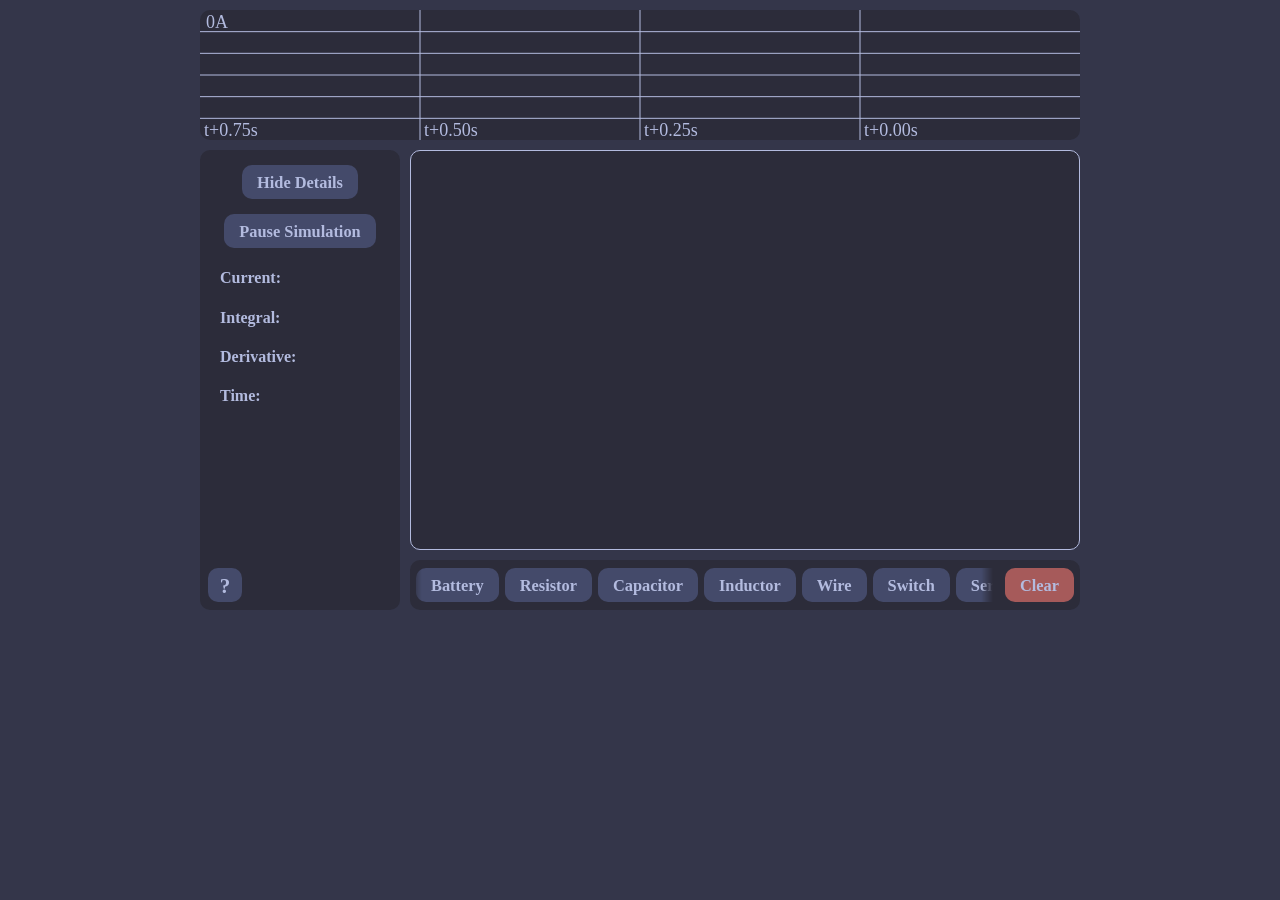
==== src/index.html @ c6ce1894 "Add help menu" ====
<!DOCTYPE html>
<html>

<head>
    <meta charset="UTF-8">
    <title>Circuit Simulator</title>
    <link rel="stylesheet" href="css/index.css">
    <script src="js/index.js" defer></script>
    <script type="module" src="js/core/app.js" defer></script>
</head>

<body>
    <canvas class="graph" id="graph" width="880" height="130"></canvas>

    <div class="container">
        <div class="button button-center" id="showData">
            <h3 id="showDataText">Hide Details</h3>
        </div>
        <div class="button button-center" id="runSimulation">
            <h3 id="runSimulationText">Pause Simulation</h3>
        </div>
        <h4 id="current">Current:</h4>
        <h4 id="integral">Integral:</h4>    
        <h4 id="derivative">Derivative:</h4>
        <h4 id="time">Time:</h4>

        <div class="bottom-bar">
            <div class="button bar-item" id="help">
                <h2>?</h2>
            </div>
        </div>
    </div>

    <canvas class="canvas" id="canvas" width="670" height="400"></canvas>

    <div class="button-grid">
        <div class="sliding-cover" id="slider-cover">
            <div class="sliding-insert" id="slider">
                <div class="button button-left" id="addBattery">
                    <h3>Battery</h3>
                </div>
                <div class="button button-left" id="addResistor">
                    <h3>Resistor</h3>
                </div>
                <div class="button button-left" id="addCapacitor">
                    <h3>Capacitor</h3>
                </div>
                <div class="button button-left" id="addInductor">
                    <h3>Inductor</h3>
                </div>
                <div class="button button-left" id="addWire">
                    <h3>Wire</h3>
                </div>
                <div class="button button-left" id="addSwitch">
                    <h3>Switch</h3>
                </div>
                <div class="button button-left" id="addSeries">
                    <h3>Series Preset</h3>
                </div>
                <div class="button button-left" id="addParallel">
                    <h3>Parallel Preset</h3>
                </div>
                <div class="button button-left" id="addSeriesSwitch">
                    <h3>Switch Preset</h3>
                </div>
                <div class="button button-left" id="addRC">
                    <h3>RC Preset</h3>
                </div>
                <div class="button button-left" id="addRL">
                    <h3>RL Preset</h3>
                </div>
                <div class="button button-left" id="addLC">
                    <h3>LC Preset</h3>
                </div>
                <div class="button button-left" id="addRLC">
                    <h3>RLC Preset</h3>
                </div>
            </div>
        </div>
        <div class="button button-right alert" id="clearCanvas">
            <h3 id="clearCanvasText">Clear</h3>
        </div>
    </div>

    <div class="input-box" id="input-box">
        <div class="input-box-entry" id="input-entry-1">
            <h3 id="input-type-1">Title 1</h3>
            <input id="input-field-1" type="number" value="1" min="0">
            <h3 id="input-unit-1" style="width: 30px; text-align: center;">X</h3>
        </div>

        <div class="input-box-entry" id="input-entry-2">
            <h3 id="input-type-2">Title 2</h3>
            <input id="input-field-2" type="number" value="1" min="0">
            <h3 id="input-unit-2" style="width: 30px; text-align: center;">X</h3>
        </div>

        <div class="input-box-bottom">
            <div class="input-button" id="accept">
                 <p>Accept</p>
            </div>
            <div class="input-button" id="cancel">
                 <p>Cancel</p>
            </div>
        </div>
    </div>

    <div class="help-window" id="help-window">
        <p>
            Press the buttons below to add elements
            <br><br>
            Hover over the buttons and scroll to show more options
            <br><br>
            Double click elements to edit their properties or change their state
            <br><br>
            Drag elements to move them (drag the contacts for wires)
            <br><br>
            Dragging in empty space will allow you to select multiple elements
            <br><br>
            Hold shift while dragging to rotate elements
            <br><br>
            Press the help button again to close
        </p>
    </div>
</body>

</html>
---- src/css/index.css ----
:root {
    --panel: rgb(44, 44, 58);
    --background: rgb(52, 54, 74);
    --highlight: rgb(68, 74, 106);
    --dark: rgb(22, 22, 29);
    --light: rgb(179, 187, 223);
    --shadow: rgba(22, 22, 29, 0.5);
}

body {
    position: relative;
    width: 900px;
    background-color: var(--background);
    margin: auto;
}

.graph {
    position: absolute;
    top: 10px; left: 10px;
    box-sizing: border-box;
    border-radius: 10px;
    background-color: var(--panel);
    border-style: solid;
    border-color: var(--light);
    border-width: 0px;
    width: 880px;
    height: 130px;
}

.container {
    position: absolute;
    top: 150px; left: 10px;
    box-sizing: border-box;
    border-radius: 10px;
    background-color: var(--panel);
    border-style: solid;
    border-color: var(--light);
    border-width: 0px;
    color: var(--light);
    width: 200px;
    height: 460px;
    padding-left: 20px;
    padding-right: 20px;
    overflow: hidden;
}

.container.h3 {
    font-size: 14px;
}

.bottom-bar {
    position: absolute;
    width: 100%;
    height: 50px;
    bottom: 0; left: 0;
}

.bar-item {
    float: left;
    margin-top: 8px;
    margin-left: 8px;
    border-radius: 10px;
    width: 34px; height: 34px;
    text-align: center;
}

.canvas {
    position: absolute;
    top: 150px; left: 220px;
    box-sizing: border-box;
    border-radius: 10px;
    background-color: var(--panel);
    border-style: solid;
    border-color: var(--light);
    border-width: 1px;
    width: 670px;
    height: 400px;
}

.button-grid{
    position: absolute;
    top: 560px; left: 220px;
    box-sizing: border-box;
    background-color: var(--panel);
    width: 670px;
    height: 50px;
    border-radius: 10px;
    border-style: solid;
    border-color: var(--light);
    border-width: 0px;
    padding: 6px;
    overflow: hidden;
}

.sliding-cover {
    position: absolute;
    width: 87%;
    top: 0; left: 0;
    padding-top: 8px;
    height: 50px;
    overflow: hidden;
    mask-image: linear-gradient(to right, rgba(0,0,0,0) 0%, rgba(0,0,0,1) 2%, rgba(0,0,0,1) 98%, rgba(0,0,0,0) 100%);
}

.sliding-insert {
    position: absolute;
    width: max-content;
    left: 6px;
}

.button {
    font-size: 14px;
    border-radius: 10px;
    padding-left: 15px; padding-right: 15px;
    height: 34px;
    color: var(--light);
    background-color: var(--highlight);
    display: flex;
    align-items: center;
    box-sizing: border-box;
    justify-content: center;
    border-style: solid;
    border-color: var(--light);
    border-width: 0px;
    padding-top: 2px;
    transition: box-shadow 0.4s ease;
}

.button-left {
    float: left;
    margin-right: 6px;
}

.button-right {
    position: absolute;
    right: 6px;
    float: right;
    margin-left: 6px;
}

.button-center {
    margin: auto;
    margin-top: 15px;
    width: max-content;
}

.button:hover {
    box-shadow: 0 5px 10px var(--shadow);
}

.alert {
    margin-top: 2px;
    color: var(--light);
    background-color: rgb(166, 90, 90);
}

.input-box {
    visibility: hidden;
    position: absolute;
    top: calc(150px + 200px - 50px); left: calc(220px + 335px - 125px);
    box-sizing: border-box;
    border-radius: 10px;
    background-color: var(--panel);
    border-style: solid;
    border-color: var(--light);
    border-width: 1px;
    height: 150px;
    width: 250px;
    box-shadow: 0 5px 10px var(--shadow);
    overflow: hidden;
}

.input-box-entry {
    width: 230px;
    height: 30px;
    display: flex;
    align-items: center;
    padding: 10px;
    overflow: hidden;
}

.input-box-entry > h3 {
    width: 145px;
    float: left;
    font-size: 16px;
    color: var(--light);
}

.input-box-entry > input {
    width: 75px;
    float: left;
    color-scheme: dark ;
    color: var(--light);
    background-color: var(--panel);
    border-width: 1px;
    border-color: var(--light);
    border-style: solid;
    border-radius: 10px;
    display: border-box;
}

.input-box-bottom {
    height: 50px;
    width: 250px;
    position: absolute;
    bottom: 0px;
    display: flex;
    justify-content: space-around;
    align-items: center;
}

.input-button {
    position: relative;
    height: 34px;
    width: 100px;
    padding-left: 10px; padding-right: 10px;
    background-color: var(--highlight);
    display: flex;
    align-items: center;
    justify-content: center;
    box-sizing: border-box;
    border-radius: 10px;
    border-style: solid;
    border-color: var(--light);
    border-width: 0px;
    font-size: 18px;
    transition: box-shadow 0.4s ease;
    color: var(--light);
}

.input-button:hover {
    box-shadow: 0 5px 10px var(--shadow);
}

.help-window {
    visibility: hidden;
    position: absolute;
    top: calc(150px + 200px - 140px);
    left: calc(220px + 335px - 250px);
    box-sizing: border-box;
    border-radius: 10px;
    border-style: solid;
    border-color: var(--light);
    border-width: 1px;
    width: 500px;
    height: 280px;
    background-color: var(--panel);
    color: var(--light);
    padding-left: 20px;
}
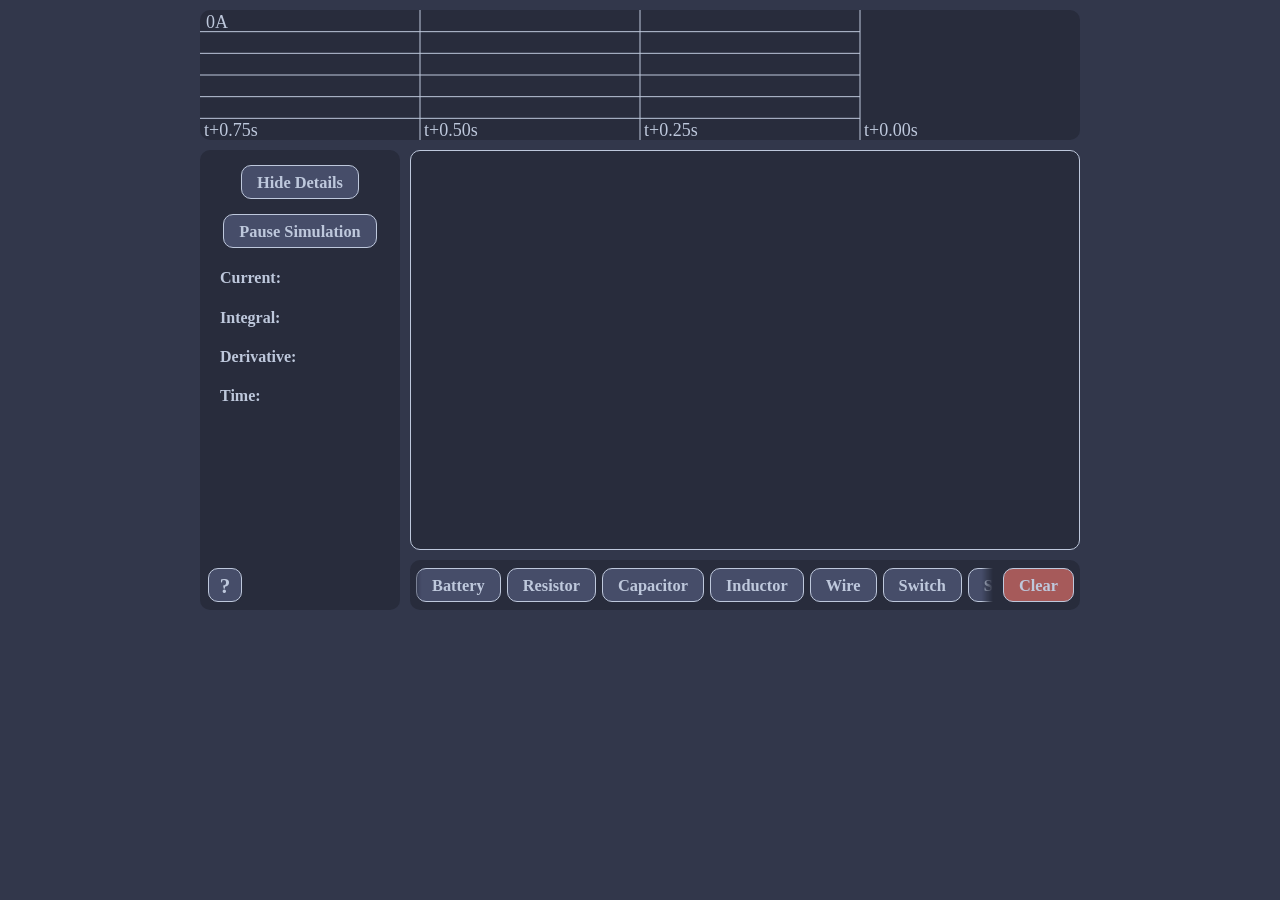
==== commit e812a11a: "Color and preset edits" ====
--- a/src/index.html
+++ b/src/index.html
@@ -109,9 +109,9 @@
         <p>
             Press the buttons below to add elements
             <br><br>
-            Hover over the buttons and scroll to show more options
+            Hover over the buttons and scroll up and down to show more options
             <br><br>
-            Double click elements to edit their properties or change their state
+            Double click elements to edit their properties or change their states
             <br><br>
             Drag elements to move them (drag the contacts for wires)
             <br><br>
--- a/src/css/index.css
+++ b/src/css/index.css
@@ -1,10 +1,10 @@
 :root {
-    --panel: rgb(44, 44, 58);
-    --background: rgb(52, 54, 74);
-    --highlight: rgb(68, 74, 106);
-    --dark: rgb(22, 22, 29);
-    --light: rgb(179, 187, 223);
-    --shadow: rgba(22, 22, 29, 0.5);
+    --panel: rgb(40, 44, 60);
+    --background: rgb(50, 55, 75);
+    --highlight: rgb(70, 77, 105);
+    --dark: rgb(20, 22, 30);
+    --light: rgb(190, 200, 220);
+    --shadow: rgba(20, 22, 30, 0.5);
 }
 
 body {
@@ -121,7 +121,7 @@
     justify-content: center;
     border-style: solid;
     border-color: var(--light);
-    border-width: 0px;
+    border-width: 1px;
     padding-top: 2px;
     transition: box-shadow 0.4s ease;
 }
@@ -145,7 +145,7 @@
 }
 
 .button:hover {
-    box-shadow: 0 5px 10px var(--shadow);
+    box-shadow: 0 10px 5px var(--shadow);
 }
 
 .alert {
@@ -166,7 +166,7 @@
     border-width: 1px;
     height: 150px;
     width: 250px;
-    box-shadow: 0 5px 10px var(--shadow);
+    box-shadow: 0 10px 5px var(--shadow);
     overflow: hidden;
 }
 
@@ -222,14 +222,14 @@
     border-radius: 10px;
     border-style: solid;
     border-color: var(--light);
-    border-width: 0px;
+    border-width: 1px;
     font-size: 18px;
     transition: box-shadow 0.4s ease;
     color: var(--light);
 }
 
 .input-button:hover {
-    box-shadow: 0 5px 10px var(--shadow);
+    box-shadow: 0 10px 5px var(--shadow);
 }
 
 .help-window {
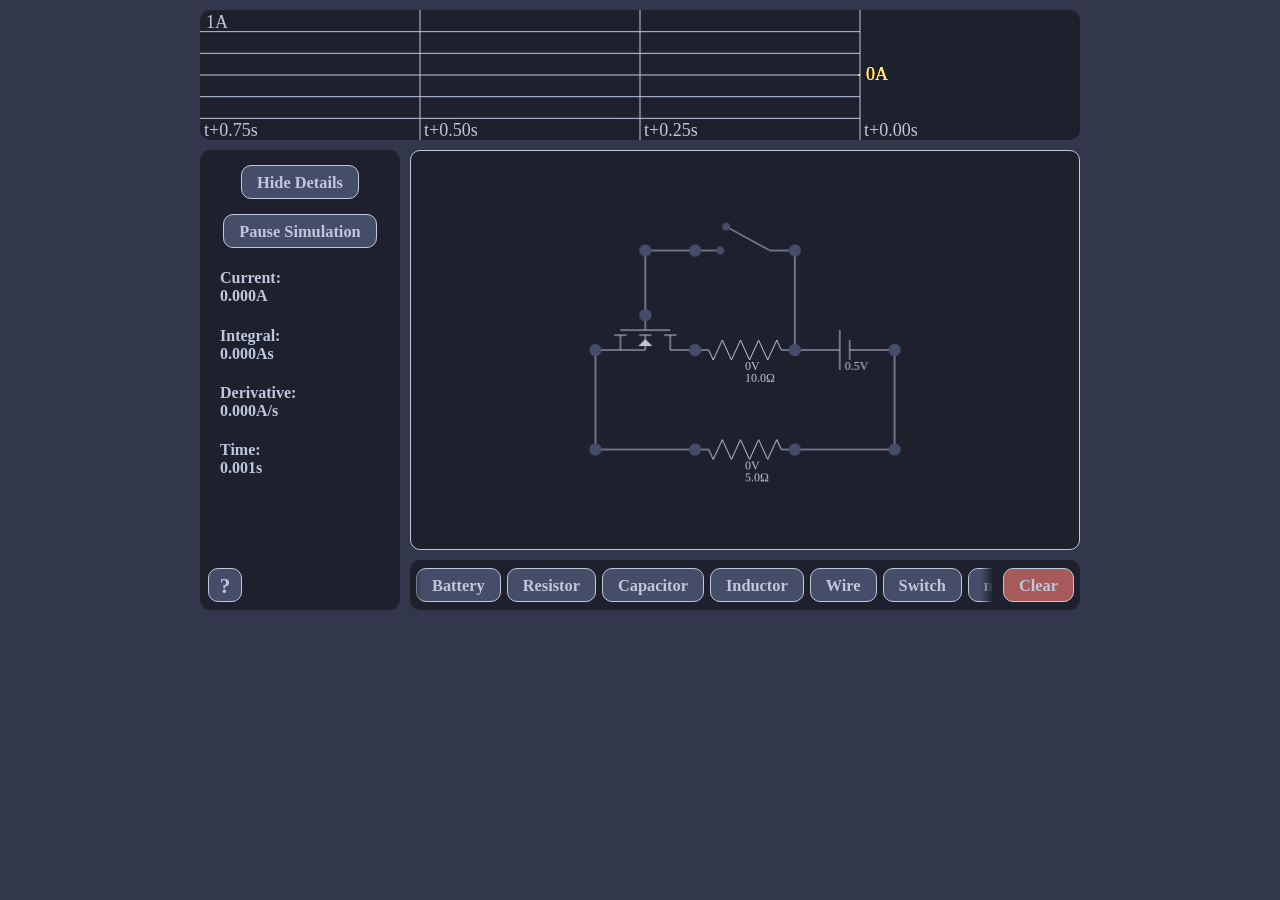
==== commit 13cc8e6d: "MOSFETs WIP" ====
--- a/src/index.html
+++ b/src/index.html
@@ -54,6 +54,12 @@
                 <div class="button button-left" id="addSwitch">
                     <h3>Switch</h3>
                 </div>
+                <div class="button button-left" id="addnMOSFET">
+                    <h3>nMOSFET</h3>
+                </div>
+                <div class="button button-left" id="addpMOSFET">
+                    <h3>pMOSFET</h3>
+                </div>
                 <div class="button button-left" id="addSeries">
                     <h3>Series Preset</h3>
                 </div>
@@ -74,6 +80,12 @@
                 </div>
                 <div class="button button-left" id="addRLC">
                     <h3>RLC Preset</h3>
+                </div>
+                <div class="button button-left" id="addnMOSFETSwitch">
+                    <h3>nMOSFET Preset</h3>
+                </div>
+                <div class="button button-left" id="addpMOSFETSwitch">
+                    <h3>pMOSFET Preset</h3>
                 </div>
             </div>
         </div>
--- a/src/css/index.css
+++ b/src/css/index.css
@@ -1,5 +1,5 @@
 :root {
-    --panel: rgb(40, 44, 60);
+    --panel: rgb(30, 33, 45);
     --background: rgb(50, 55, 75);
     --highlight: rgb(70, 77, 105);
     --dark: rgb(20, 22, 30);
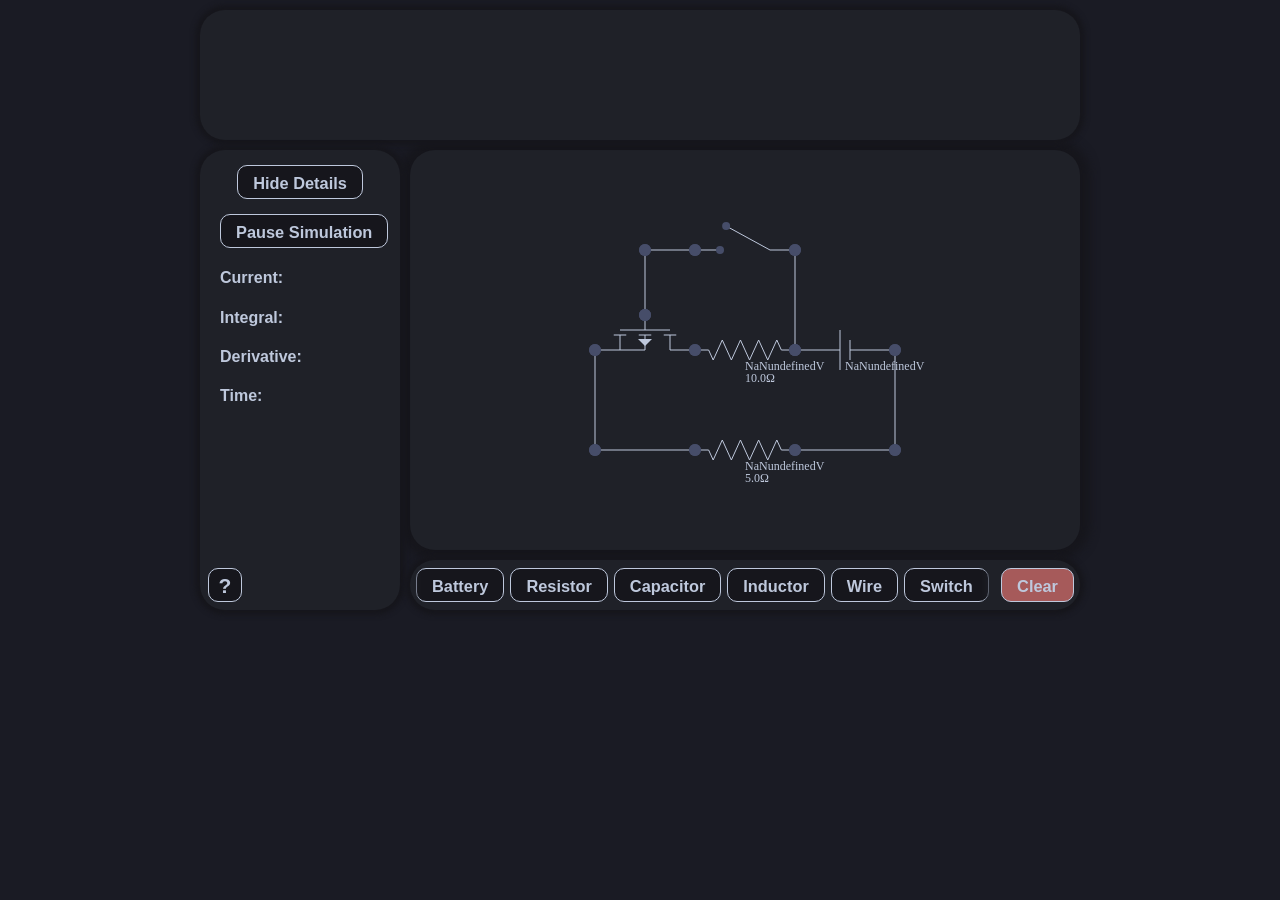
==== commit 276f096c: "File reogranization" ====
--- a/src/index.html
+++ b/src/index.html
@@ -4,8 +4,8 @@
 <head>
     <meta charset="UTF-8">
     <title>Circuit Simulator</title>
-    <link rel="stylesheet" href="css/index.css">
-    <script src="js/index.js" defer></script>
+    <link rel="stylesheet" href="index.css">
+    <script src="index.js" defer></script>
     <script type="module" src="js/core/app.js" defer></script>
 </head>
 
--- a/src/index.css
+++ b/src/index.css
@@ -0,0 +1,244 @@
+:root {
+  --highlight: rgb(26, 27, 36);
+  --shadow: rgb(22, 22, 28);
+  --panel: rgb(31, 33, 40);
+  --light: rgb(190, 200, 220);
+}
+
+body {
+    position: relative;
+    width: 900px;
+    background-color: var(--highlight);
+    font-family: Arial, Helvetica, sans-serif;
+    margin: auto;
+}
+
+.graph {
+    z-index: 100;
+    position: absolute;
+    top: 10px; left: 10px;
+    box-sizing: border-box;
+    border-radius: 25px;
+    background-color: var(--panel);
+    width: 880px;
+    height: 130px;
+    box-shadow: 0 0 5px 5px var(--shadow);
+}
+
+.container {
+    z-index: 100;
+    position: absolute;
+    top: 150px; left: 10px;
+    box-sizing: border-box;
+    border-radius: 25px;
+    background-color: var(--panel);
+    color: var(--light);
+    width: 200px;
+    height: 460px;
+    padding-left: 20px;
+    padding-right: 20px;
+    overflow: hidden;
+    box-shadow: 0 0 5px 5px var(--shadow);
+}
+
+.container.h3 {
+    font-size: 14px;
+}
+
+.bottom-bar {
+    position: absolute;
+    width: 100%;
+    height: 50px;
+    bottom: 0; left: 0;
+}
+
+.bar-item {
+    float: left;
+    margin-top: 8px;
+    margin-left: 8px;
+    border-radius: 10px;
+    width: 34px; height: 34px;
+    text-align: center;
+}
+
+.canvas {
+    position: absolute;
+    top: 150px; left: 220px;
+    box-sizing: border-box;
+    border-radius: 25px;
+    background-color: var(--panel);
+    width: 670px;
+    height: 400px;
+    box-shadow: 0 0 10px 10px var(--shadow);
+}
+
+.button-grid{
+    z-index: 100;
+    position: absolute;
+    top: 560px; left: 220px;
+    box-sizing: border-box;
+    background-color: var(--panel);
+    width: 670px;
+    height: 50px;
+    border-radius: 25px;
+    padding: 6px;
+    overflow: hidden;
+    box-shadow: 0 0 5px 5px var(--shadow);
+}
+
+.sliding-cover {
+    position: absolute;
+    width: 87%;
+    top: 0; left: 0;
+    padding-top: 8px;
+    height: 50px;
+    overflow: hidden;
+    mask-image: linear-gradient(to right, rgba(0,0,0,0) 0%, rgba(0,0,0,1) 2%, rgba(0,0,0,1) 98%, rgba(0,0,0,0) 100%);
+}
+
+.sliding-insert {
+    position: absolute;
+    width: max-content;
+    left: 6px;
+}
+
+.button {
+    font-size: 14px;
+    border-radius: 10px;
+    padding-left: 15px; padding-right: 15px;
+    height: 34px;
+    color: var(--light);
+    background-color: var(--shadow);
+    display: flex;
+    align-items: center;
+    box-sizing: border-box;
+    justify-content: center;
+    border-style: solid;
+    border-color: var(--light);
+    border-width: 1px;
+    padding-top: 2px;
+    transition: box-shadow 0.4s ease;
+}
+
+.button-left {
+    float: left;
+    margin-right: 6px;
+}
+
+.button-right {
+    position: absolute;
+    right: 6px;
+    float: right;
+    margin-left: 6px;
+}
+
+.button-center {
+    margin: auto;
+    margin-top: 15px;
+    width: max-content;
+}
+
+.button:hover {
+    box-shadow: 0 10px 5px var(--shadow);
+}
+
+.alert {
+    margin-top: 2px;
+    color: var(--light);
+    background-color: rgb(166, 90, 90);
+}
+
+.input-box {
+    visibility: hidden;
+    position: absolute;
+    top: calc(150px + 200px - 50px); left: calc(220px + 335px - 125px);
+    box-sizing: border-box;
+    border-radius: 10px;
+    background-color: var(--panel);
+    border-style: solid;
+    border-color: var(--light);
+    border-width: 1px;
+    height: 150px;
+    width: 250px;
+    box-shadow: 0 10px 5px var(--shadow);
+    overflow: hidden;
+}
+
+.input-box-entry {
+    width: 230px;
+    height: 30px;
+    display: flex;
+    align-items: center;
+    padding: 10px;
+    overflow: hidden;
+}
+
+.input-box-entry > h3 {
+    width: 145px;
+    float: left;
+    font-size: 16px;
+    color: var(--light);
+}
+
+.input-box-entry > input {
+    width: 75px;
+    float: left;
+    color-scheme: dark ;
+    color: var(--light);
+    background-color: var(--panel);
+    border-width: 1px;
+    border-color: var(--light);
+    border-style: solid;
+    border-radius: 10px;
+    display: border-box;
+}
+
+.input-box-bottom {
+    height: 50px;
+    width: 250px;
+    position: absolute;
+    bottom: 0px;
+    display: flex;
+    justify-content: space-around;
+    align-items: center;
+}
+
+.input-button {
+    position: relative;
+    height: 34px;
+    width: 100px;
+    padding-left: 10px; padding-right: 10px;
+    background-color: var(--highlight);
+    display: flex;
+    align-items: center;
+    justify-content: center;
+    box-sizing: border-box;
+    border-radius: 10px;
+    border-style: solid;
+    border-color: var(--light);
+    border-width: 1px;
+    font-size: 18px;
+    transition: box-shadow 0.4s ease;
+    color: var(--light);
+}
+
+.input-button:hover {
+    box-shadow: 0 10px 5px var(--shadow);
+}
+
+.help-window {
+    visibility: hidden;
+    position: absolute;
+    top: calc(150px + 200px - 140px);
+    left: calc(220px + 335px - 250px);
+    box-sizing: border-box;
+    border-radius: 10px;
+    border-style: solid;
+    border-color: var(--light);
+    border-width: 1px;
+    width: 500px;
+    height: 280px;
+    background-color: var(--panel);
+    color: var(--light);
+    padding-left: 20px;
+}
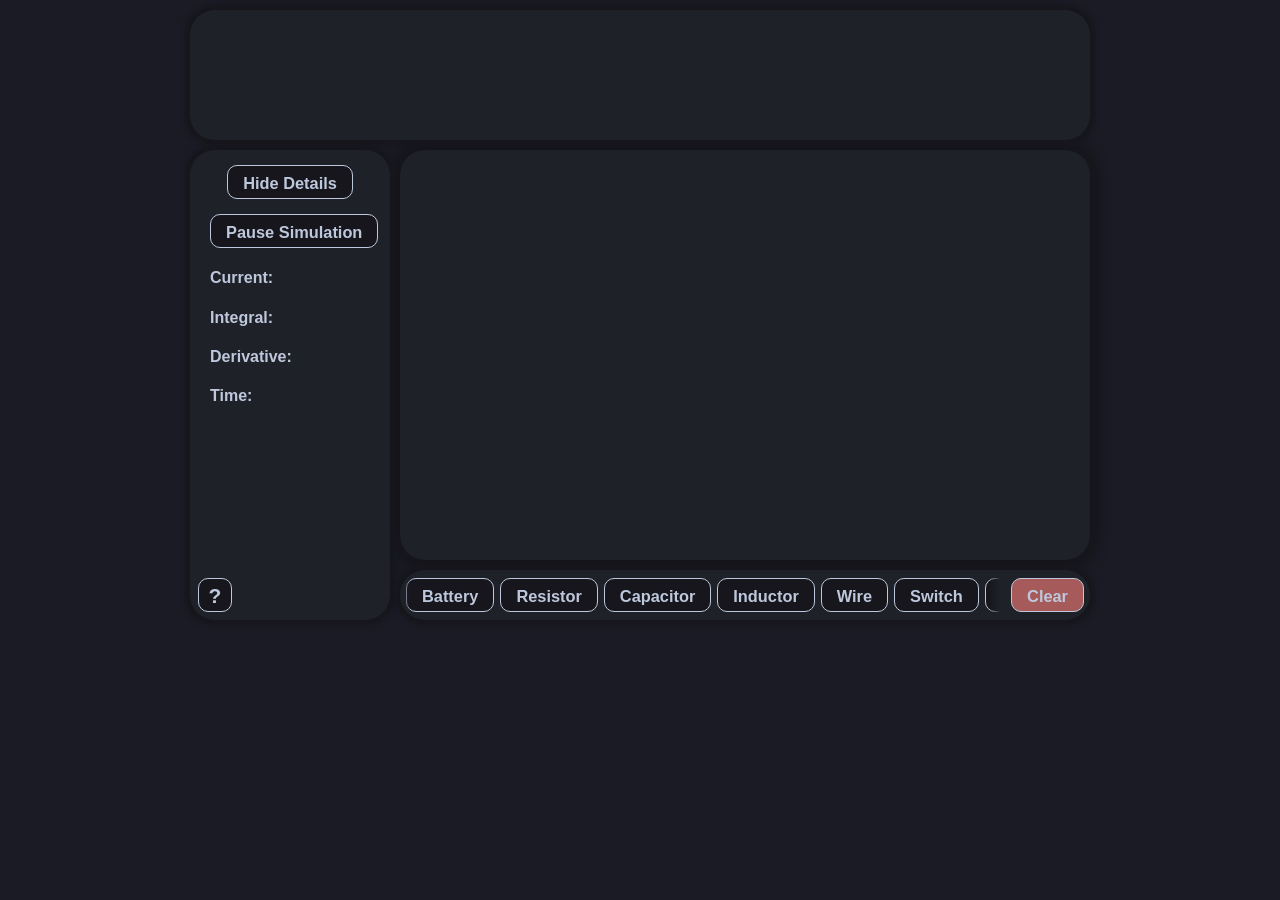
==== commit 08f51ee0: "Large rework wip" ====
--- a/src/index.html
+++ b/src/index.html
@@ -10,7 +10,7 @@
 </head>
 
 <body>
-    <canvas class="graph" id="graph" width="880" height="130"></canvas>
+    <canvas class="graph" id="graph" width="900" height="130"></canvas>
 
     <div class="container">
         <div class="button button-center" id="showData">
@@ -31,7 +31,7 @@
         </div>
     </div>
 
-    <canvas class="canvas" id="canvas" width="670" height="400"></canvas>
+    <canvas class="canvas" id="canvas" width="690" height="410"></canvas>
 
     <div class="button-grid">
         <div class="sliding-cover" id="slider-cover">
--- a/src/index.css
+++ b/src/index.css
@@ -16,11 +16,11 @@
 .graph {
     z-index: 100;
     position: absolute;
-    top: 10px; left: 10px;
-    box-sizing: border-box;
-    border-radius: 25px;
-    background-color: var(--panel);
-    width: 880px;
+    box-sizing: border-box;
+    top: 10px;
+    border-radius: 25px;
+    background-color: var(--panel);
+    width: 900px;
     height: 130px;
     box-shadow: 0 0 5px 5px var(--shadow);
 }
@@ -28,13 +28,13 @@
 .container {
     z-index: 100;
     position: absolute;
-    top: 150px; left: 10px;
+    top: 150px;
     box-sizing: border-box;
     border-radius: 25px;
     background-color: var(--panel);
     color: var(--light);
     width: 200px;
-    height: 460px;
+    height: 470px;
     padding-left: 20px;
     padding-right: 20px;
     overflow: hidden;
@@ -63,22 +63,22 @@
 
 .canvas {
     position: absolute;
-    top: 150px; left: 220px;
-    box-sizing: border-box;
-    border-radius: 25px;
-    background-color: var(--panel);
-    width: 670px;
-    height: 400px;
+    top: 150px; left: 210px;
+    box-sizing: border-box;
+    border-radius: 25px;
+    background-color: var(--panel);
+    width: 690px;
+    height: 410px;
     box-shadow: 0 0 10px 10px var(--shadow);
 }
 
 .button-grid{
     z-index: 100;
     position: absolute;
-    top: 560px; left: 220px;
-    box-sizing: border-box;
-    background-color: var(--panel);
-    width: 670px;
+    top: 570px; left: 210px;
+    box-sizing: border-box;
+    background-color: var(--panel);
+    width: 690px;
     height: 50px;
     border-radius: 25px;
     padding: 6px;
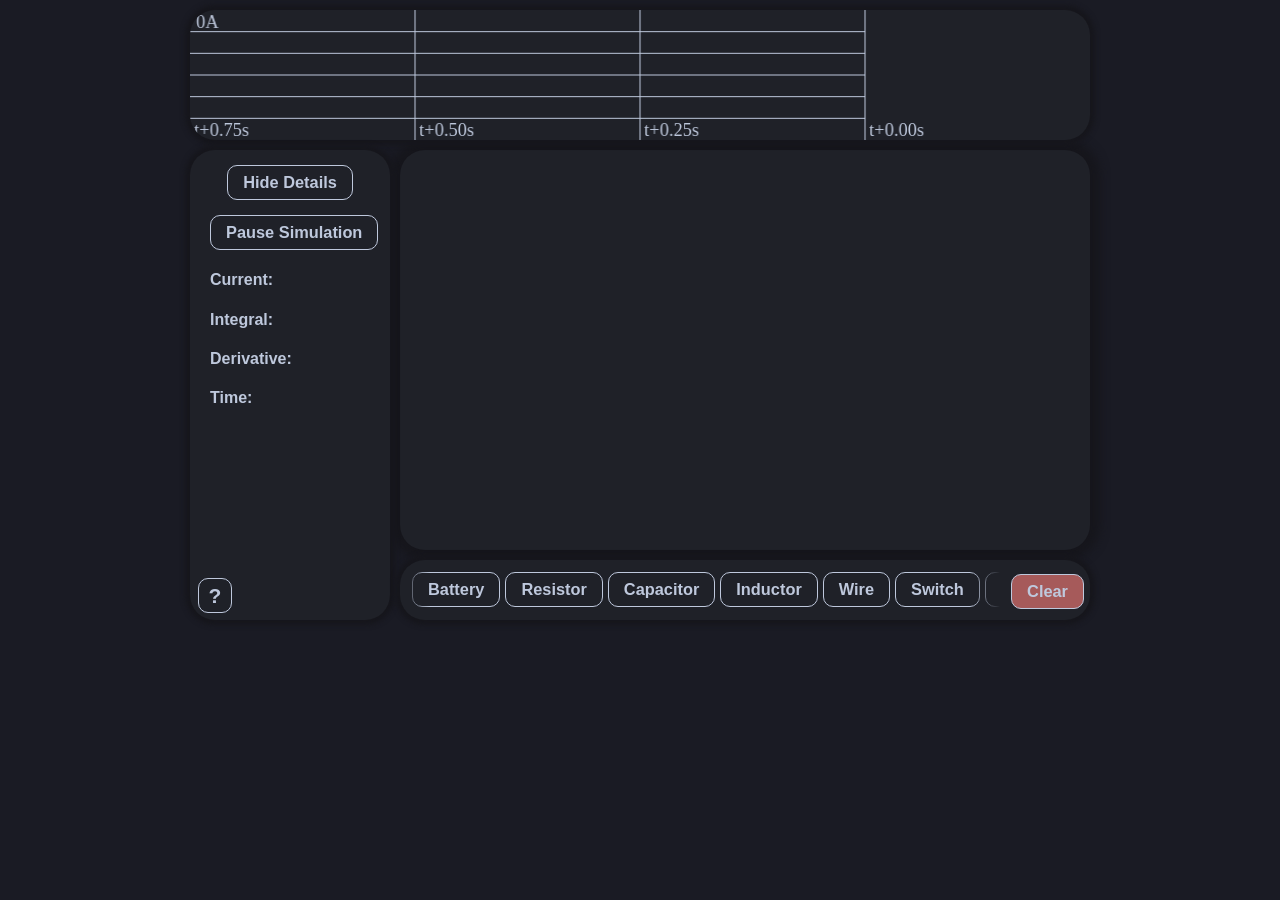
==== commit 3da3ea2a: "Major rework" ====
--- a/src/index.html
+++ b/src/index.html
@@ -6,11 +6,11 @@
     <title>Circuit Simulator</title>
     <link rel="stylesheet" href="index.css">
     <script src="index.js" defer></script>
-    <script type="module" src="js/core/app.js" defer></script>
+    <script type="module" src="js/app.js" defer></script>
 </head>
 
 <body>
-    <canvas class="graph" id="graph" width="900" height="130"></canvas>
+    <canvas class="graph" id="graph" width="880" height="130"></canvas>
 
     <div class="container">
         <div class="button button-center" id="showData">
@@ -31,7 +31,7 @@
         </div>
     </div>
 
-    <canvas class="canvas" id="canvas" width="690" height="410"></canvas>
+    <canvas class="canvas" id="canvas" width="690" height="400"></canvas>
 
     <div class="button-grid">
         <div class="sliding-cover" id="slider-cover">
@@ -54,38 +54,23 @@
                 <div class="button button-left" id="addSwitch">
                     <h3>Switch</h3>
                 </div>
-                <div class="button button-left" id="addnMOSFET">
-                    <h3>nMOSFET</h3>
-                </div>
-                <div class="button button-left" id="addpMOSFET">
-                    <h3>pMOSFET</h3>
-                </div>
                 <div class="button button-left" id="addSeries">
-                    <h3>Series Preset</h3>
+                    <h3>Series</h3>
                 </div>
                 <div class="button button-left" id="addParallel">
-                    <h3>Parallel Preset</h3>
-                </div>
-                <div class="button button-left" id="addSeriesSwitch">
-                    <h3>Switch Preset</h3>
+                    <h3>Parallel</h3>
                 </div>
                 <div class="button button-left" id="addRC">
-                    <h3>RC Preset</h3>
+                    <h3>RC</h3>
                 </div>
                 <div class="button button-left" id="addRL">
-                    <h3>RL Preset</h3>
+                    <h3>RL</h3>
                 </div>
                 <div class="button button-left" id="addLC">
-                    <h3>LC Preset</h3>
+                    <h3>LC</h3>
                 </div>
                 <div class="button button-left" id="addRLC">
-                    <h3>RLC Preset</h3>
-                </div>
-                <div class="button button-left" id="addnMOSFETSwitch">
-                    <h3>nMOSFET Preset</h3>
-                </div>
-                <div class="button button-left" id="addpMOSFETSwitch">
-                    <h3>pMOSFET Preset</h3>
+                    <h3>RLC</h3>
                 </div>
             </div>
         </div>
--- a/src/index.css
+++ b/src/index.css
@@ -15,20 +15,21 @@
 
 .graph {
     z-index: 100;
-    position: absolute;
-    box-sizing: border-box;
-    top: 10px;
-    border-radius: 25px;
+    position: relative;
+    float: left;
+    margin-top: 10px; margin-bottom: 10px;
+    box-sizing: border-box;
     background-color: var(--panel);
     width: 900px;
     height: 130px;
+    border-radius: 25px;
     box-shadow: 0 0 5px 5px var(--shadow);
 }
 
 .container {
+    position: relative;
     z-index: 100;
-    position: absolute;
-    top: 150px;
+    float: left;
     box-sizing: border-box;
     border-radius: 25px;
     background-color: var(--panel);
@@ -62,53 +63,57 @@
 }
 
 .canvas {
-    position: absolute;
-    top: 150px; left: 210px;
+    position: relative;
+    float: left;
+    margin-left: 10px;
     box-sizing: border-box;
     border-radius: 25px;
     background-color: var(--panel);
     width: 690px;
-    height: 410px;
+    height: 400px;
     box-shadow: 0 0 10px 10px var(--shadow);
 }
 
 .button-grid{
     z-index: 100;
-    position: absolute;
-    top: 570px; left: 210px;
+    position: relative;
+    float: left;
+    margin-top: 10px; margin-left: 10px;
     box-sizing: border-box;
     background-color: var(--panel);
     width: 690px;
-    height: 50px;
-    border-radius: 25px;
-    padding: 6px;
+    height: 60px;
+    border-radius: 25px;
+    border-style: solid;
+    border-color: var(--light);
+    border-width: 0px;
     overflow: hidden;
     box-shadow: 0 0 5px 5px var(--shadow);
+    padding-top: 12px;
 }
 
 .sliding-cover {
     position: absolute;
     width: 87%;
-    top: 0; left: 0;
-    padding-top: 8px;
-    height: 50px;
-    overflow: hidden;
-    mask-image: linear-gradient(to right, rgba(0,0,0,0) 0%, rgba(0,0,0,1) 2%, rgba(0,0,0,1) 98%, rgba(0,0,0,0) 100%);
+    margin-top: -12px;
+    padding-top: 12px;
+    height: 60px;
+    overflow: hidden;
+    mask-image: linear-gradient(to right, rgba(0,0,0,0) 0%, rgba(0,0,0,1) 5%, rgba(0,0,0,1) 95%, rgba(0,0,0,0) 100%);
 }
 
 .sliding-insert {
+    padding-left: 12px;
     position: absolute;
     width: max-content;
-    left: 6px;
 }
 
 .button {
     font-size: 14px;
     border-radius: 10px;
     padding-left: 15px; padding-right: 15px;
-    height: 34px;
-    color: var(--light);
-    background-color: var(--shadow);
+    height: 35px;
+    color: var(--light);
     display: flex;
     align-items: center;
     box-sizing: border-box;
@@ -116,13 +121,16 @@
     border-style: solid;
     border-color: var(--light);
     border-width: 1px;
-    padding-top: 2px;
-    transition: box-shadow 0.4s ease;
+    transition: all 0.4s ease;
+}
+
+.button:hover {
+    background-color: var(--highlight);
 }
 
 .button-left {
     float: left;
-    margin-right: 6px;
+    margin-right: 5px;
 }
 
 .button-right {
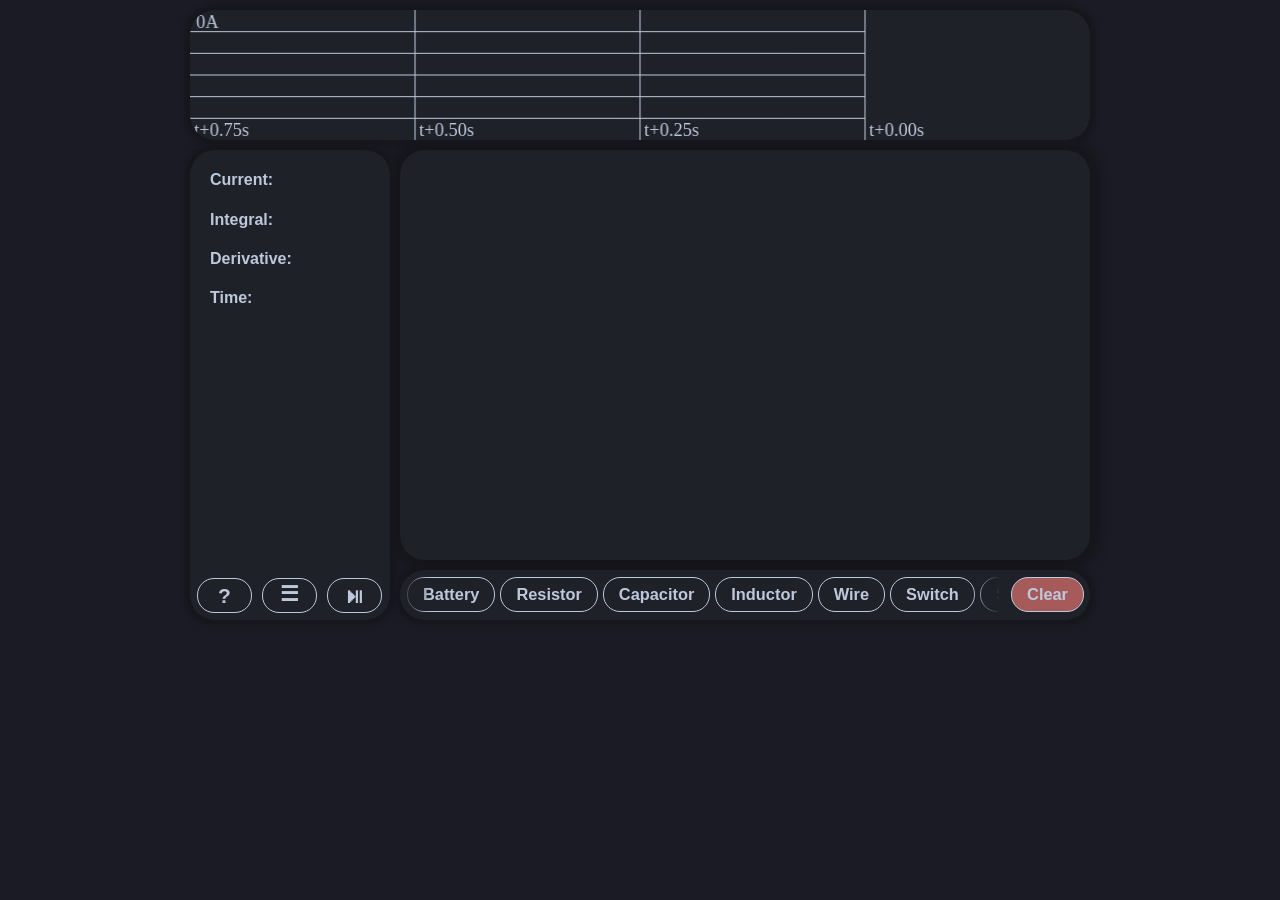
==== commit 0a3c5272: "Button remake" ====
--- a/src/index.html
+++ b/src/index.html
@@ -13,12 +13,6 @@
     <canvas class="graph" id="graph" width="880" height="130"></canvas>
 
     <div class="container">
-        <div class="button button-center" id="showData">
-            <h3 id="showDataText">Hide Details</h3>
-        </div>
-        <div class="button button-center" id="runSimulation">
-            <h3 id="runSimulationText">Pause Simulation</h3>
-        </div>
         <h4 id="current">Current:</h4>
         <h4 id="integral">Integral:</h4>    
         <h4 id="derivative">Derivative:</h4>
@@ -28,10 +22,16 @@
             <div class="button bar-item" id="help">
                 <h2>?</h2>
             </div>
+            <div class="button bar-item" id="showData">
+                <h2 style="margin-top: 15px">☰</h2>
+            </div>
+            <div class="button bar-item" id="runSimulation">
+                <h2>⏯</h2>
+            </div>
         </div>
     </div>
 
-    <canvas class="canvas" id="canvas" width="690" height="400"></canvas>
+    <canvas class="canvas" id="canvas" width="690" height="410"></canvas>
 
     <div class="button-grid">
         <div class="sliding-cover" id="slider-cover">
--- a/src/index.css
+++ b/src/index.css
@@ -48,17 +48,17 @@
 
 .bottom-bar {
     position: absolute;
-    width: 100%;
-    height: 50px;
-    bottom: 0; left: 0;
+    width: calc(100% - 15px);
+    height: 35px;
+    bottom: 7px; left: 7px;
+    display: flex;
+    justify-content: space-between;
 }
 
 .bar-item {
     float: left;
-    margin-top: 8px;
-    margin-left: 8px;
-    border-radius: 10px;
-    width: 34px; height: 34px;
+    border-radius: 17px;
+    width: 55px; height: 35px;
     text-align: center;
 }
 
@@ -70,7 +70,7 @@
     border-radius: 25px;
     background-color: var(--panel);
     width: 690px;
-    height: 400px;
+    height: 410px;
     box-shadow: 0 0 10px 10px var(--shadow);
 }
 
@@ -82,35 +82,35 @@
     box-sizing: border-box;
     background-color: var(--panel);
     width: 690px;
+    height: 50px;
+    border-radius: 25px;
+    border-style: solid;
+    border-color: var(--light);
+    border-width: 0px;
+    overflow: hidden;
+    box-shadow: 0 0 5px 5px var(--shadow);
+    padding-top: 7px;
+}
+
+.sliding-cover {
+    position: absolute;
+    width: 87%;
+    margin-top: -7px;
+    padding-top: 7px;
     height: 60px;
-    border-radius: 25px;
-    border-style: solid;
-    border-color: var(--light);
-    border-width: 0px;
-    overflow: hidden;
-    box-shadow: 0 0 5px 5px var(--shadow);
-    padding-top: 12px;
-}
-
-.sliding-cover {
-    position: absolute;
-    width: 87%;
-    margin-top: -12px;
-    padding-top: 12px;
-    height: 60px;
     overflow: hidden;
     mask-image: linear-gradient(to right, rgba(0,0,0,0) 0%, rgba(0,0,0,1) 5%, rgba(0,0,0,1) 95%, rgba(0,0,0,0) 100%);
 }
 
 .sliding-insert {
-    padding-left: 12px;
+    padding-left: 7px;
     position: absolute;
     width: max-content;
 }
 
 .button {
     font-size: 14px;
-    border-radius: 10px;
+    border-radius: 17px;
     padding-left: 15px; padding-right: 15px;
     height: 35px;
     color: var(--light);
@@ -151,7 +151,6 @@
 }
 
 .alert {
-    margin-top: 2px;
     color: var(--light);
     background-color: rgb(166, 90, 90);
 }
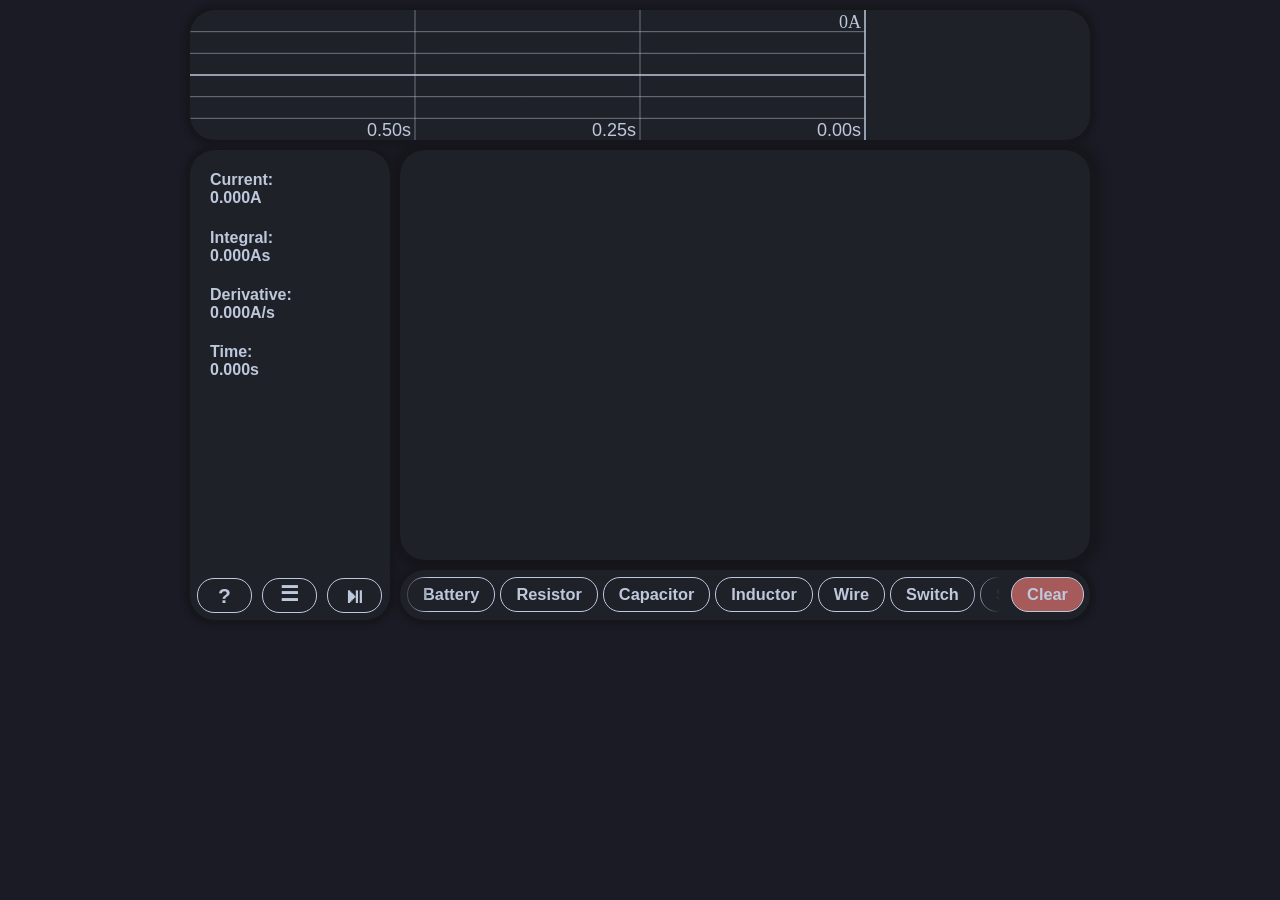
==== commit 15ed11cc: "Change graph scaling" ====
--- a/src/index.html
+++ b/src/index.html
@@ -10,13 +10,13 @@
 </head>
 
 <body>
-    <canvas class="graph" id="graph" width="880" height="130"></canvas>
+    <canvas class="graph" id="graph" width="900" height="130"></canvas>
 
     <div class="container">
-        <h4 id="current">Current:</h4>
-        <h4 id="integral">Integral:</h4>    
-        <h4 id="derivative">Derivative:</h4>
-        <h4 id="time">Time:</h4>
+        <h4 id="current">Current: <br> 0.000A</h4>
+        <h4 id="integral">Integral: <br> 0.000As</h4>    
+        <h4 id="derivative">Derivative: <br> 0.000A/s</h4>
+        <h4 id="time">Time: <br> 0.000s</h4>
 
         <div class="bottom-bar">
             <div class="button bar-item" id="help">
